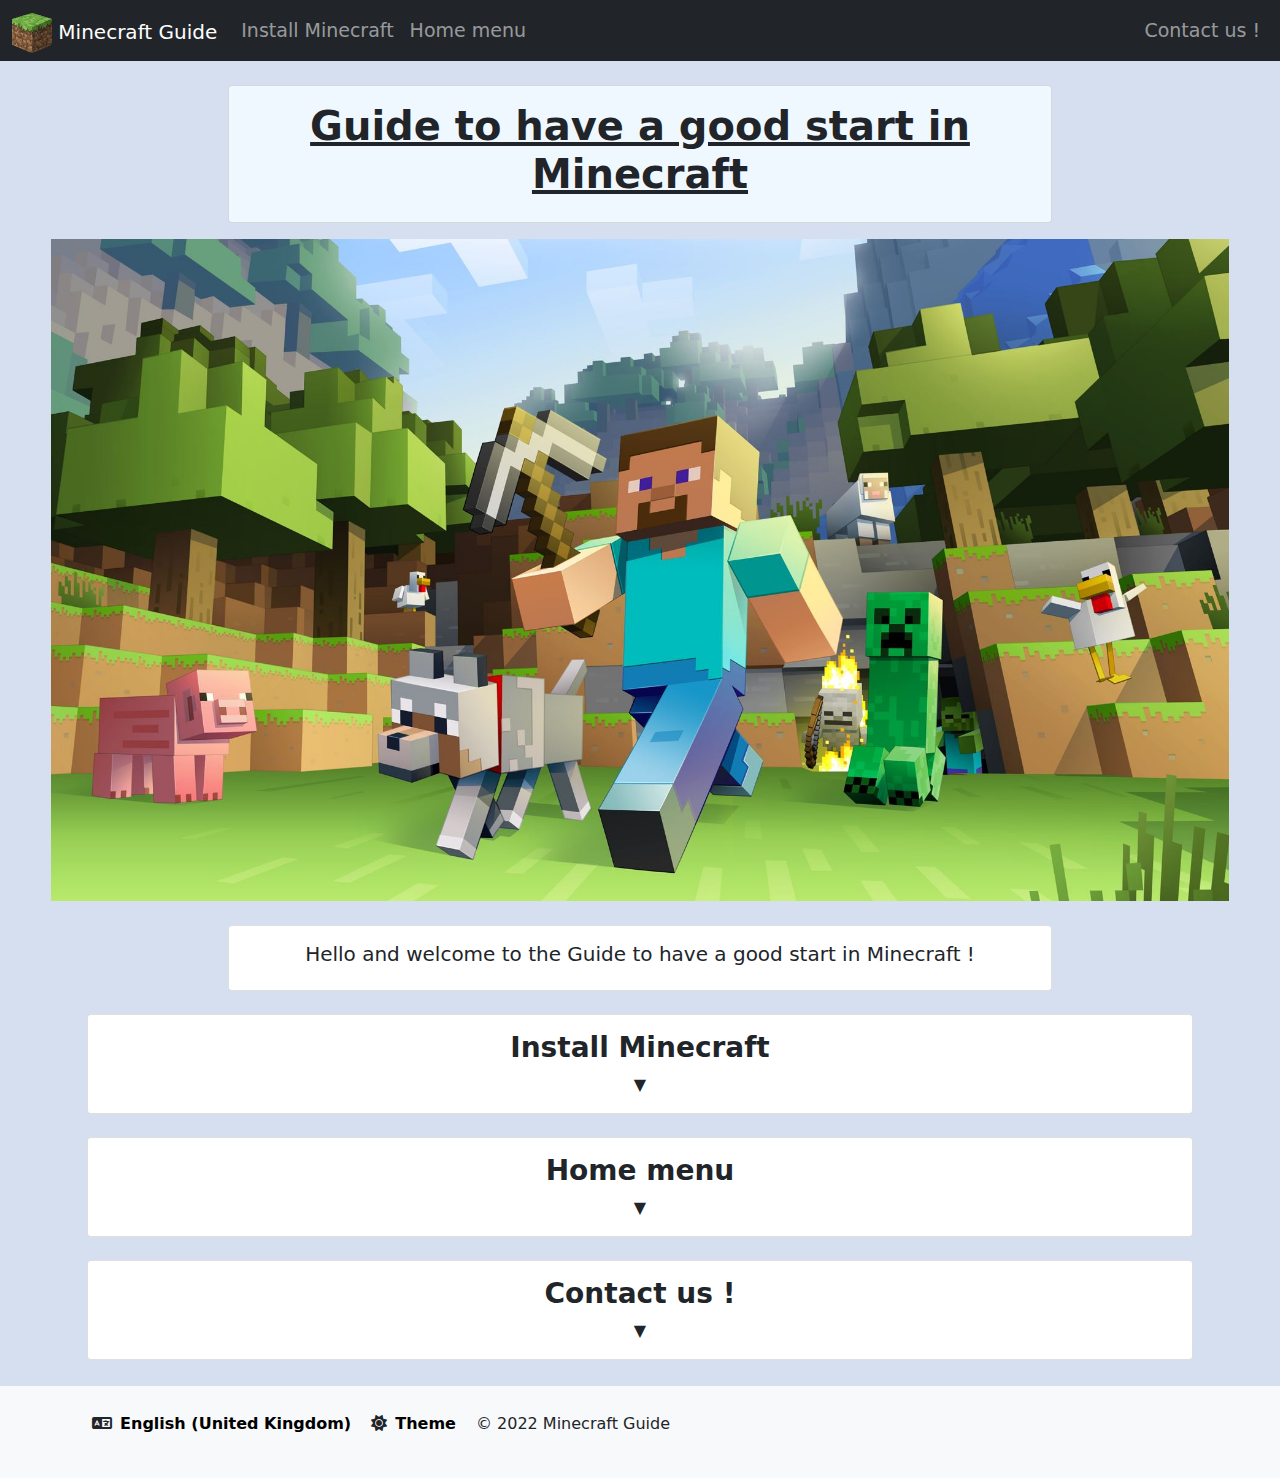
==== Guide to have a good start in Minecraft/index.html @ 069cbd0e "" ====
<!DOCTYPE html>
<html>

<head>
    <title>Guide Minecraft > Summary</title>
    <meta charset="UTF-8">
    <meta name="viewport" content="width=device-width, initial-scale=1.0">
    <meta name="description" content="Summary Page">
    <meta name="author" content="CALIENDO François">
    <link href="bootstrap-5.1.3-dist/css/bootstrap.min.css" rel="stylesheet">
    <link href="fontawesome-free-6.0.0-web/css/all.css" rel="stylesheet">
    <link href="CSS/index.css" rel="stylesheet">
</head>

<body>
    <script src="bootstrap-5.1.3-dist/js/bootstrap.min.js"></script>

    <nav class="navbar navbar-expand-lg navbar-dark bg-dark">
        <div class="container-fluid">
            <div class="collapse navbar-collapse" id="navbarSupportedContent">
                <a class="navbar-brand" href="#">
                    <img src="IMG/minecraft_logo.png" alt="Minecraft Logo" width="40" height="40"> Minecraft Guide
                </a>
                <ul class="navbar-nav me-auto mb-2 mb-lg-0">
                    <li class="nav-item">
                        <a class="nav-link" href="HTML/InstallingMinecraft.html">Install Minecraft</a>
                    </li>
                    <li class="nav-item">
                        <a class="nav-link" href="HTML/HomeMenu.html">Home menu</a>
                    </li>
                </ul>
                <ul class="navbar-nav justify-content-end">
                    <li class="nav-item">
                        <a class="nav-link" href="HTML/ContactUs.html">Contact us !</a>
                    </li>
                </ul>
            </div>
        </div>
    </nav>

    <div class="container_body">

        <div class="card mb-3" style="margin: 2% 15% 2% 15%; background-color: aliceblue;">
            <div class="row g-0">
                <div class="col-md-12">
                    <div class="card-body text-center">
                        <h1>
                            <b>Guide to have a good start in Minecraft</b>
                        </h1>
                    </div>
                </div>
            </div>
        </div>

        <div class="jumbotron" style="background-color: #D3D6D9;">
            <div class="text-center" id="welcome_img">
                <img src="IMG/welcome_img.jpeg" alt="Most famous image of Minecraft">
            </div>
        </div>

        <div class="card mb-3" style="margin: 2% 15% 2% 15%;">
            <div class="row g-0">
                <div class="col-md-12">
                    <div class="card-body text-center">
                        <h5>
                            Hello and welcome to the Guide to have a good start in Minecraft !
                        </h5>
                    </div>
                </div>
            </div>
        </div>

        <div class="card mb-3" style="margin: 2% 3% 2% 3%;">
            <div class="row g-0">
                <div class="col-md-12">
                    <div class="card-body text-center">
                        <h3 class="card-title" data-bs-toggle="collapse" href="#InstallMinecraft" role="button" aria-expanded="false" aria-controls="collapseExample">
                            <b>Install Minecraft</b>
                        </h3>
                        <p class="arrow" data-bs-toggle="collapse" href="#InstallMinecraft" role="button" aria-expanded="false" aria-controls="collapseExample">
                            ▼
                        </p>
                        <div class="collapse" id="InstallMinecraft">
                            <div class="card card-body">
                                <p>
                                    In this page, you will find everything to install Minecraft detailled step by step.
                                </p>
                                <div class="d-grid gap-2 col-4 mx-auto">
                                    <a href="HTML/InstallingMinecraft.html" class="btn btn-primary" role="button" aria-disabled="true">Go to Install Minecraft</a>
                                </div>
                            </div>
                        </div>
                    </div>
                </div>
            </div>
        </div>

        <div class="card mb-3" style="margin: 2% 3% 2% 3%;">
            <div class="row g-0">
                <div class="col-md-12">
                    <div class="card-body text-center">
                        <h3 class="card-title" data-bs-toggle="collapse" href="#HomeMenu" role="button" aria-expanded="false" aria-controls="collapseExample">
                            <b>Home menu</b>
                        </h3>
                        <p class="arrow" data-bs-toggle="collapse" href="#HomeMenu" role="button" aria-expanded="false" aria-controls="collapseExample">
                            ▼
                        </p>
                        <div class="collapse" id="HomeMenu">
                            <div class="card card-body">
                                <p>
                                    Lorem ipsum dolor sit amet consectetur, adipisicing elit. Iure officia vel veniam fugiat, nesciunt nam. Placeat deleniti, ullam natus consequuntur tempore explicabo velit repellat similique expedita saepe quidem nemo nulla.
                                </p>
                                <div class="d-grid gap-2 col-4 mx-auto">
                                    <a href="HTML/HomeMenu.html" class="btn btn-primary" role="button" aria-disabled="true">Go to Home menu</a>
                                </div>
                            </div>
                        </div>
                    </div>
                </div>
            </div>
        </div>

        <div class="card mb-3" style="margin: 2% 3% 2% 3%;">
            <div class="row g-0">
                <div class="col-md-12">
                    <div class="card-body text-center">
                        <h3 class="card-title" data-bs-toggle="collapse" href="#ContactUs" role="button" aria-expanded="false" aria-controls="collapseExample">
                            <b>Contact us !</b>
                        </h3>
                        <p class="arrow" data-bs-toggle="collapse" href="#ContactUs" role="button" aria-expanded="false" aria-controls="collapseExample">
                            ▼
                        </p>
                        <div class="collapse" id="ContactUs">
                            <div class="card card-body">
                                <p>Lorem ipsum dolor sit amet consectetur, adipisicing elit. Iure officia vel veniam fugiat, nesciunt nam. Placeat deleniti, ullam natus consequuntur tempore explicabo velit repellat similique expedita saepe quidem nemo nulla.</p>
                                <div class="d-grid gap-2 col-4 mx-auto">
                                    <a href="HTML/ContactUs.html" class="btn btn-primary" role="button" aria-disabled="true">Go to Contact Us</a>
                                </div>
                            </div>
                        </div>
                    </div>
                </div>
            </div>
        </div>
    </div>

    <footer class="footer mt-auto py-3 bg-light">
        <div class="container">
            <div class="language">
                <i class="fa-solid fa-language"></i>
                <a href="#"><b>English (United Kingdom)</b></a>
            </div>
            <div class="theme">
                <i class="fa-solid fa-sun"></i>
                <a href="#"><b>Theme</b></a>
            </div>
            <div class="copyright">
                <p>&copy; 2022 Minecraft Guide</p>
            </div>
        </div>
    </footer>

</body>

</html>
---- Guide to have a good start in Minecraft/CSS/index.css ----
body,
html {
    height: 100%;
    background-color: rgb(213, 223, 239);
}

ul li a {
    font-size: 19px;
}

.container_body {
    margin: 1% 4% 2% 4%;
}

h1 {
    text-decoration: underline;
}

.navbar-brand {
    padding-bottom: 0;
}

#welcome_img img {
    height: 100%;
    width: 100%;
}

.arrow {
    margin-bottom: 0;
}

.container {
    display: flex;
    flex-direction: row;
}

.language {
    padding: 10px;
    margin-bottom: 1%;
}

.language a {
    padding-left: 3px;
    text-decoration: none;
    color: black;
}

.language i {
    margin-top: 0.5%;
}

.language:hover {
    color: black;
    background-color: rgb(230, 223, 239);
}

.language a:hover {
    text-decoration: underline;
}

.theme {
    padding: 10px;
    margin-bottom: 1%;
}

.theme a {
    padding-left: 3px;
    text-decoration: none;
    color: black;
}

.theme i {
    margin-top: 0.5%;
}

.theme:hover {
    color: black;
    background-color: rgb(230, 223, 239);
}

.theme a:hover {
    text-decoration: underline;
}

.copyright {
    padding: 10px;
}

.collapse p {
    font-size: 1.3em;
}
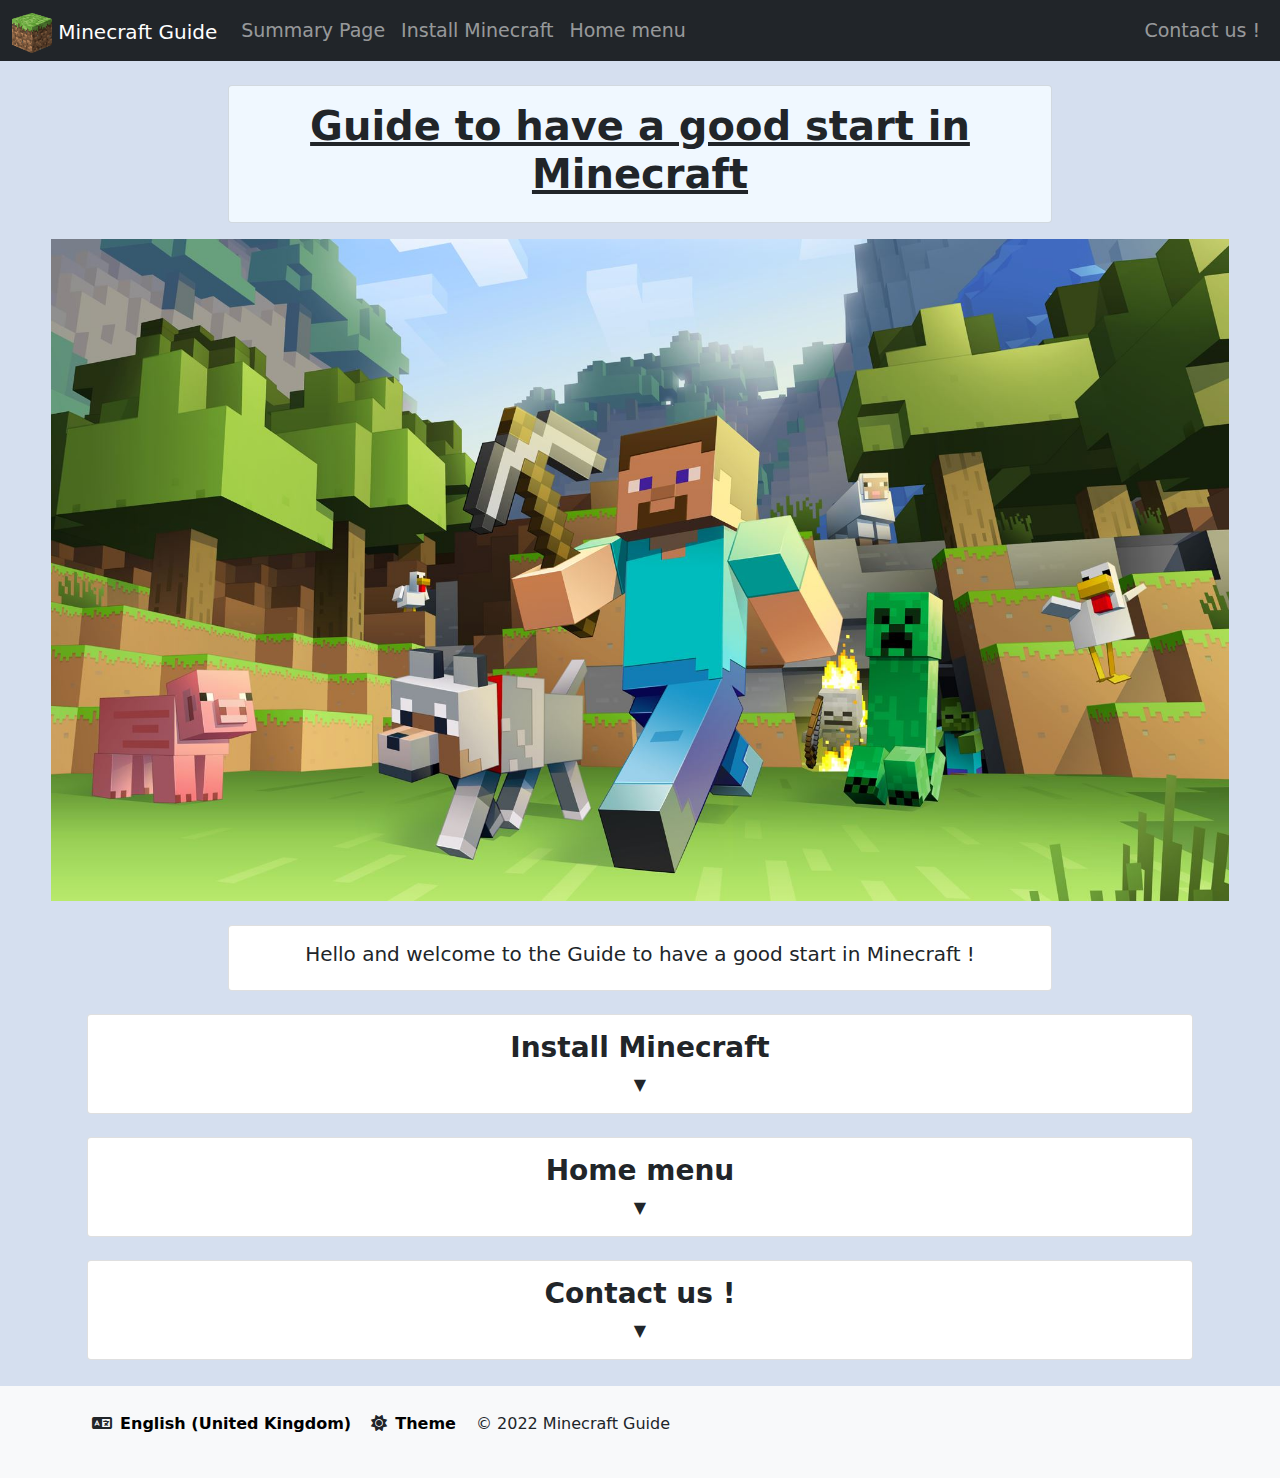
==== commit 5bb289de: "bugs fixed" ====
--- a/Guide to have a good start in Minecraft/index.html
+++ b/Guide to have a good start in Minecraft/index.html
@@ -23,6 +23,9 @@
                 </a>
                 <ul class="navbar-nav me-auto mb-2 mb-lg-0">
                     <li class="nav-item">
+                        <a class="nav-link" href="#">Summary Page</a>
+                    </li>
+                    <li class="nav-item">
                         <a class="nav-link" href="HTML/InstallingMinecraft.html">Install Minecraft</a>
                     </li>
                     <li class="nav-item">
@@ -39,7 +42,6 @@
     </nav>
 
     <div class="container_body">
-
         <div class="card mb-3" style="margin: 2% 15% 2% 15%; background-color: aliceblue;">
             <div class="row g-0">
                 <div class="col-md-12">
@@ -108,7 +110,7 @@
                         <div class="collapse" id="HomeMenu">
                             <div class="card card-body">
                                 <p>
-                                    Lorem ipsum dolor sit amet consectetur, adipisicing elit. Iure officia vel veniam fugiat, nesciunt nam. Placeat deleniti, ullam natus consequuntur tempore explicabo velit repellat similique expedita saepe quidem nemo nulla.
+                                    This part will explain everything on the home menu of Minecraft.
                                 </p>
                                 <div class="d-grid gap-2 col-4 mx-auto">
                                     <a href="HTML/HomeMenu.html" class="btn btn-primary" role="button" aria-disabled="true">Go to Home menu</a>
@@ -132,7 +134,7 @@
                         </p>
                         <div class="collapse" id="ContactUs">
                             <div class="card card-body">
-                                <p>Lorem ipsum dolor sit amet consectetur, adipisicing elit. Iure officia vel veniam fugiat, nesciunt nam. Placeat deleniti, ullam natus consequuntur tempore explicabo velit repellat similique expedita saepe quidem nemo nulla.</p>
+                                <p>In this page, you will find all information you need to contact the administrators.</p>
                                 <div class="d-grid gap-2 col-4 mx-auto">
                                     <a href="HTML/ContactUs.html" class="btn btn-primary" role="button" aria-disabled="true">Go to Contact Us</a>
                                 </div>
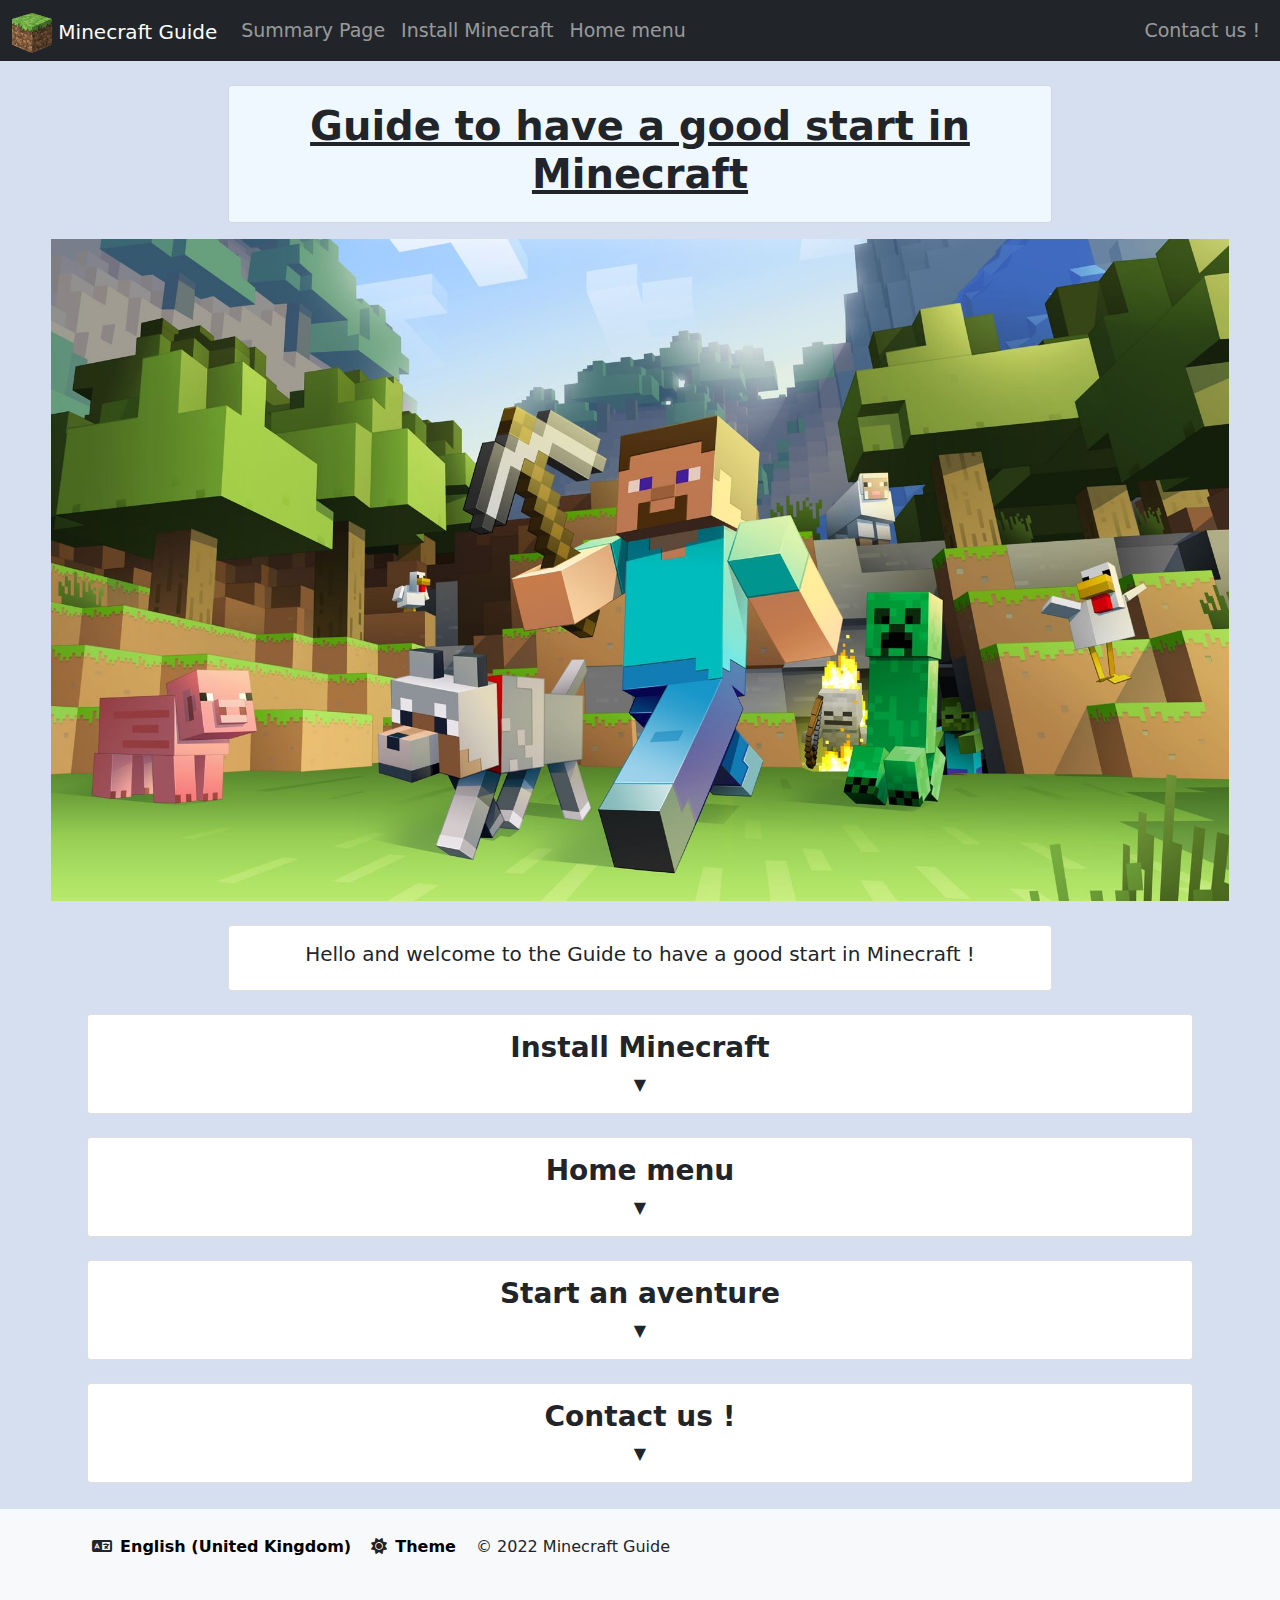
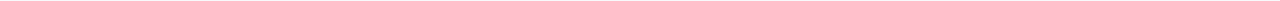
==== commit 41fc59df: "bugs fixed" ====
--- a/Guide to have a good start in Minecraft/index.html
+++ b/Guide to have a good start in Minecraft/index.html
@@ -126,6 +126,30 @@
             <div class="row g-0">
                 <div class="col-md-12">
                     <div class="card-body text-center">
+                        <h3 class="card-title" data-bs-toggle="collapse" href="#Aventure" role="button" aria-expanded="false" aria-controls="collapseExample">
+                            <b>Start an aventure</b>
+                        </h3>
+                        <p class="arrow" data-bs-toggle="collapse" href="#Aventure" role="button" aria-expanded="false" aria-controls="collapseExample">
+                            ▼
+                        </p>
+                        <div class="collapse" id="Aventure">
+                            <div class="card card-body">
+                                <p>
+                                    This part will explain the basic to start in the game.
+                                </p>
+                                <div class="d-grid gap-2 col-4 mx-auto">
+                                    <a href="HTML/HomeMenu.html" class="btn btn-primary" role="button" aria-disabled="true">Go to Home menu</a>
+                                </div>
+                            </div>
+                        </div>
+                    </div>
+                </div>
+            </div>
+        </div>
+        <div class="card mb-3" style="margin: 2% 3% 2% 3%;">
+            <div class="row g-0">
+                <div class="col-md-12">
+                    <div class="card-body text-center">
                         <h3 class="card-title" data-bs-toggle="collapse" href="#ContactUs" role="button" aria-expanded="false" aria-controls="collapseExample">
                             <b>Contact us !</b>
                         </h3>
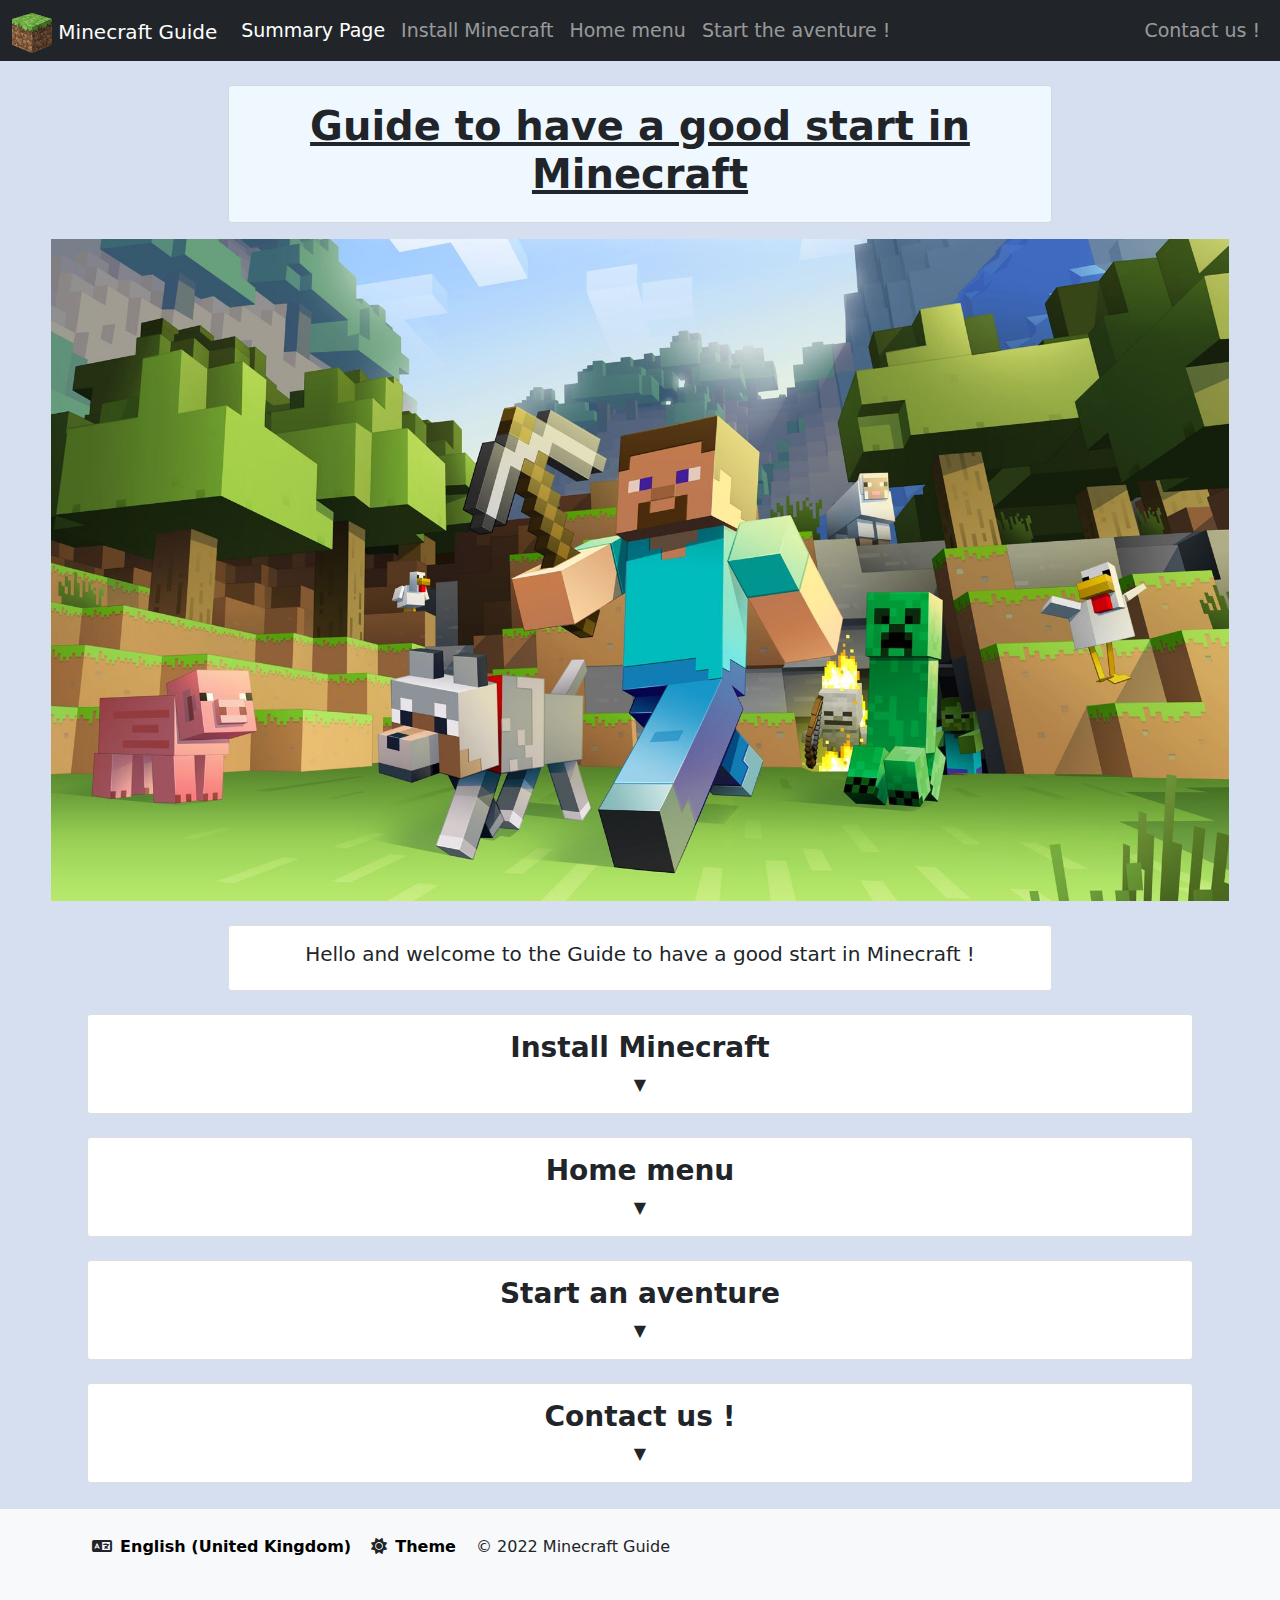
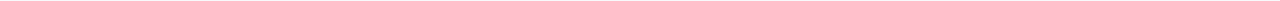
==== commit 12fa839f: "Création Aventure.html + implémentation dans les pages avec les links" ====
--- a/Guide to have a good start in Minecraft/index.html
+++ b/Guide to have a good start in Minecraft/index.html
@@ -23,13 +23,16 @@
                 </a>
                 <ul class="navbar-nav me-auto mb-2 mb-lg-0">
                     <li class="nav-item">
-                        <a class="nav-link" href="#">Summary Page</a>
+                        <a class="nav-link active" href="#">Summary Page</a>
                     </li>
                     <li class="nav-item">
                         <a class="nav-link" href="HTML/InstallingMinecraft.html">Install Minecraft</a>
                     </li>
                     <li class="nav-item">
                         <a class="nav-link" href="HTML/HomeMenu.html">Home menu</a>
+                    </li>
+                    <li class="nav-item">
+                        <a class="nav-link" href="HTML/Aventure.html">Start the aventure !</a>
                     </li>
                 </ul>
                 <ul class="navbar-nav justify-content-end">
@@ -41,134 +44,157 @@
         </div>
     </nav>
 
-    <div class="container_body">
-        <div class="card mb-3" style="margin: 2% 15% 2% 15%; background-color: aliceblue;">
-            <div class="row g-0">
-                <div class="col-md-12">
-                    <div class="card-body text-center">
-                        <h1>
-                            <b>Guide to have a good start in Minecraft</b>
-                        </h1>
-                    </div>
-                </div>
-            </div>
+    <section>
+        <div class="container_body">
+            <section>
+                <header>
+                    <div class="card mb-3" style="margin: 2% 15% 2% 15%; background-color: aliceblue;">
+                        <div class="row g-0">
+                            <div class="col-md-12">
+                                <div class="card-body text-center">
+                                    <h1>
+                                        <b>Guide to have a good start in Minecraft</b>
+                                    </h1>
+                                </div>
+                            </div>
+                        </div>
+                    </div>
+                </header>
+                <article>
+                    <div class="jumbotron">
+                        <div class="text-center" id="welcome_img">
+                            <img src="IMG/welcome_img.jpeg" alt="Most famous image of Minecraft">
+                        </div>
+                    </div>
+                </article>
+            </section>
+            <section>
+                <header>
+                    <div class="card mb-3" style="margin: 2% 15% 2% 15%;">
+                        <div class="row g-0">
+                            <div class="col-md-12">
+                                <div class="card-body text-center">
+                                    <h5>
+                                        Hello and welcome to the Guide to have a good start in Minecraft !
+                                    </h5>
+                                </div>
+                            </div>
+                        </div>
+                    </div>
+                </header>
+                <article>
+                    <div class="card mb-3" style="margin: 2% 3% 2% 3%;">
+                        <div class="row g-0">
+                            <div class="col-md-12">
+                                <div class="card-body text-center">
+                                    <header>
+                                        <h3 class="card-title" data-bs-toggle="collapse" href="#InstallMinecraft" role="button" aria-expanded="false" aria-controls="collapseExample">
+                                            <b>Install Minecraft</b>
+                                        </h3>
+                                    </header>
+                                    <p class="arrow" data-bs-toggle="collapse" href="#InstallMinecraft" role="button" aria-expanded="false" aria-controls="collapseExample">
+                                        ▼
+                                    </p>
+                                    <div class="collapse" id="InstallMinecraft">
+                                        <div class="card card-body">
+                                            <p>
+                                                In this page, you will find everything to install Minecraft detailled step by step.
+                                            </p>
+                                            <div class="d-grid gap-2 col-4 mx-auto">
+                                                <a href="HTML/InstallingMinecraft.html" class="btn btn-primary" role="button" aria-disabled="true">Go to Install Minecraft</a>
+                                            </div>
+                                        </div>
+                                    </div>
+                                </div>
+                            </div>
+                        </div>
+                    </div>
+                </article>
+                <article>
+                    <div class="card mb-3" style="margin: 2% 3% 2% 3%;">
+                        <div class="row g-0">
+                            <div class="col-md-12">
+                                <div class="card-body text-center">
+                                    <header>
+                                        <h3 class="card-title" data-bs-toggle="collapse" href="#HomeMenu" role="button" aria-expanded="false" aria-controls="collapseExample">
+                                            <b>Home menu</b>
+                                        </h3>
+                                    </header>
+                                    <p class="arrow" data-bs-toggle="collapse" href="#HomeMenu" role="button" aria-expanded="false" aria-controls="collapseExample">
+                                        ▼
+                                    </p>
+                                    <div class="collapse" id="HomeMenu">
+                                        <div class="card card-body">
+                                            <p>
+                                                This part will explain everything on the home menu of Minecraft.
+                                            </p>
+                                            <div class="d-grid gap-2 col-4 mx-auto">
+                                                <a href="HTML/HomeMenu.html" class="btn btn-primary" role="button" aria-disabled="true">Go to Home menu</a>
+                                            </div>
+                                        </div>
+                                    </div>
+                                </div>
+                            </div>
+                        </div>
+                    </div>
+                </article>
+                <article>
+                    <div class="card mb-3" style="margin: 2% 3% 2% 3%;">
+                        <div class="row g-0">
+                            <div class="col-md-12">
+                                <div class="card-body text-center">
+                                    <header>
+                                        <h3 class="card-title" data-bs-toggle="collapse" href="#Aventure" role="button" aria-expanded="false" aria-controls="collapseExample">
+                                            <b>Start an aventure</b>
+                                        </h3>
+                                    </header>
+                                    <p class="arrow" data-bs-toggle="collapse" href="#Aventure" role="button" aria-expanded="false" aria-controls="collapseExample">
+                                        ▼
+                                    </p>
+                                    <div class="collapse" id="Aventure">
+                                        <div class="card card-body">
+                                            <p>
+                                                This part will explain the basic to start in the game.
+                                            </p>
+                                            <div class="d-grid gap-2 col-4 mx-auto">
+                                                <a href="HTML/Aventure.html" class="btn btn-primary" role="button" aria-disabled="true">Go to Aventure</a>
+                                            </div>
+                                        </div>
+                                    </div>
+                                </div>
+                            </div>
+                        </div>
+                    </div>
+                </article>
+                <article>
+                    <div class="card mb-3" style="margin: 2% 3% 2% 3%;">
+                        <div class="row g-0">
+                            <div class="col-md-12">
+                                <div class="card-body text-center">
+                                    <header>
+                                        <h3 class="card-title" data-bs-toggle="collapse" href="#ContactUs" role="button" aria-expanded="false" aria-controls="collapseExample">
+                                            <b>Contact us !</b>
+                                        </h3>
+                                    </header>
+                                    <p class="arrow" data-bs-toggle="collapse" href="#ContactUs" role="button" aria-expanded="false" aria-controls="collapseExample">
+                                        ▼
+                                    </p>
+                                    <div class="collapse" id="ContactUs">
+                                        <div class="card card-body">
+                                            <p>In this page, you will find all information you need to contact the administrators.</p>
+                                            <div class="d-grid gap-2 col-4 mx-auto">
+                                                <a href="HTML/ContactUs.html" class="btn btn-primary" role="button" aria-disabled="true">Go to Contact Us</a>
+                                            </div>
+                                        </div>
+                                    </div>
+                                </div>
+                            </div>
+                        </div>
+                    </div>
+                </article>
+            </section>
         </div>
-
-        <div class="jumbotron" style="background-color: #D3D6D9;">
-            <div class="text-center" id="welcome_img">
-                <img src="IMG/welcome_img.jpeg" alt="Most famous image of Minecraft">
-            </div>
-        </div>
-
-        <div class="card mb-3" style="margin: 2% 15% 2% 15%;">
-            <div class="row g-0">
-                <div class="col-md-12">
-                    <div class="card-body text-center">
-                        <h5>
-                            Hello and welcome to the Guide to have a good start in Minecraft !
-                        </h5>
-                    </div>
-                </div>
-            </div>
-        </div>
-
-        <div class="card mb-3" style="margin: 2% 3% 2% 3%;">
-            <div class="row g-0">
-                <div class="col-md-12">
-                    <div class="card-body text-center">
-                        <h3 class="card-title" data-bs-toggle="collapse" href="#InstallMinecraft" role="button" aria-expanded="false" aria-controls="collapseExample">
-                            <b>Install Minecraft</b>
-                        </h3>
-                        <p class="arrow" data-bs-toggle="collapse" href="#InstallMinecraft" role="button" aria-expanded="false" aria-controls="collapseExample">
-                            ▼
-                        </p>
-                        <div class="collapse" id="InstallMinecraft">
-                            <div class="card card-body">
-                                <p>
-                                    In this page, you will find everything to install Minecraft detailled step by step.
-                                </p>
-                                <div class="d-grid gap-2 col-4 mx-auto">
-                                    <a href="HTML/InstallingMinecraft.html" class="btn btn-primary" role="button" aria-disabled="true">Go to Install Minecraft</a>
-                                </div>
-                            </div>
-                        </div>
-                    </div>
-                </div>
-            </div>
-        </div>
-
-        <div class="card mb-3" style="margin: 2% 3% 2% 3%;">
-            <div class="row g-0">
-                <div class="col-md-12">
-                    <div class="card-body text-center">
-                        <h3 class="card-title" data-bs-toggle="collapse" href="#HomeMenu" role="button" aria-expanded="false" aria-controls="collapseExample">
-                            <b>Home menu</b>
-                        </h3>
-                        <p class="arrow" data-bs-toggle="collapse" href="#HomeMenu" role="button" aria-expanded="false" aria-controls="collapseExample">
-                            ▼
-                        </p>
-                        <div class="collapse" id="HomeMenu">
-                            <div class="card card-body">
-                                <p>
-                                    This part will explain everything on the home menu of Minecraft.
-                                </p>
-                                <div class="d-grid gap-2 col-4 mx-auto">
-                                    <a href="HTML/HomeMenu.html" class="btn btn-primary" role="button" aria-disabled="true">Go to Home menu</a>
-                                </div>
-                            </div>
-                        </div>
-                    </div>
-                </div>
-            </div>
-        </div>
-
-        <div class="card mb-3" style="margin: 2% 3% 2% 3%;">
-            <div class="row g-0">
-                <div class="col-md-12">
-                    <div class="card-body text-center">
-                        <h3 class="card-title" data-bs-toggle="collapse" href="#Aventure" role="button" aria-expanded="false" aria-controls="collapseExample">
-                            <b>Start an aventure</b>
-                        </h3>
-                        <p class="arrow" data-bs-toggle="collapse" href="#Aventure" role="button" aria-expanded="false" aria-controls="collapseExample">
-                            ▼
-                        </p>
-                        <div class="collapse" id="Aventure">
-                            <div class="card card-body">
-                                <p>
-                                    This part will explain the basic to start in the game.
-                                </p>
-                                <div class="d-grid gap-2 col-4 mx-auto">
-                                    <a href="HTML/HomeMenu.html" class="btn btn-primary" role="button" aria-disabled="true">Go to Home menu</a>
-                                </div>
-                            </div>
-                        </div>
-                    </div>
-                </div>
-            </div>
-        </div>
-        <div class="card mb-3" style="margin: 2% 3% 2% 3%;">
-            <div class="row g-0">
-                <div class="col-md-12">
-                    <div class="card-body text-center">
-                        <h3 class="card-title" data-bs-toggle="collapse" href="#ContactUs" role="button" aria-expanded="false" aria-controls="collapseExample">
-                            <b>Contact us !</b>
-                        </h3>
-                        <p class="arrow" data-bs-toggle="collapse" href="#ContactUs" role="button" aria-expanded="false" aria-controls="collapseExample">
-                            ▼
-                        </p>
-                        <div class="collapse" id="ContactUs">
-                            <div class="card card-body">
-                                <p>In this page, you will find all information you need to contact the administrators.</p>
-                                <div class="d-grid gap-2 col-4 mx-auto">
-                                    <a href="HTML/ContactUs.html" class="btn btn-primary" role="button" aria-disabled="true">Go to Contact Us</a>
-                                </div>
-                            </div>
-                        </div>
-                    </div>
-                </div>
-            </div>
-        </div>
-    </div>
+    </section>
 
     <footer class="footer mt-auto py-3 bg-light">
         <div class="container">
--- a/Guide to have a good start in Minecraft/CSS/index.css
+++ b/Guide to have a good start in Minecraft/CSS/index.css
@@ -18,6 +18,7 @@
 
 .navbar-brand {
     padding-bottom: 0;
+    cursor: default;
 }
 
 #welcome_img img {
